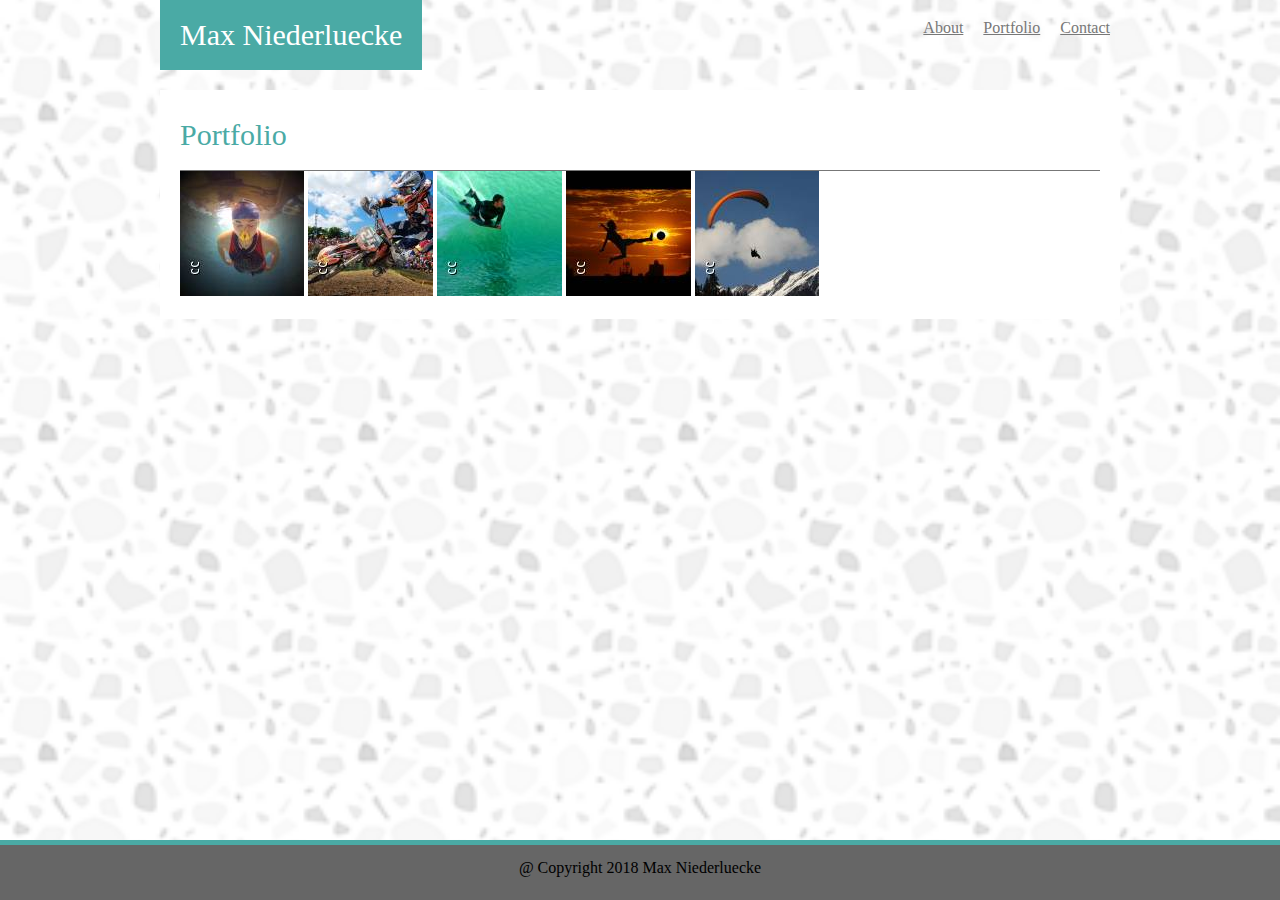
==== portfolio.html @ 9767a78e "Update" ====
<!DOCTYPE html>
<html lang="en-us">
<head>
	<meta charset="UTF-8">
	<title>Max Niederluecke's Portfolio</title>
	<link rel="stylesheet" type="text/css" href="assets/css/reset.css">
	<link rel="stylesheet" type="text/css" href="assets/css/style.css">
</head>

<body>
	<div class="bg">
	<div class="container">
	<header>
		<h1 class="name">Max Niederluecke</h1>
		<nav>
			<a href="index.html">About</a>
			<a href="portfolio.html">Portfolio</a>
			<a href="contact.html">Contact</a>
		</nav>
	</header>

	<section class="middle">
		<h1 class="page">Portfolio</h1>
		<img src="assets/images/cc-2.jpeg">
		<img src="assets/images/cc-4.jpeg">
		<img src="assets/images/cc-5.jpeg">
		<img src="assets/images/cc-6.jpeg">
		<img src="assets/images/cc.jpeg">
	</section>
	</div>
		<footer>&#64; Copyright 2018 Max Niederluecke</footer>
	</div>		
</body>

</html>
---- assets/css/style.css ----
body, html {
	height: 100%;
}

.bg {
	background-image: url("../images/light-grey-terrazzo.png");
	height: 100%; 
	background-position: center;
    background-repeat: no-repeat;
    background-size: cover;
}


.container {
	width: 960px;
	margin-left: auto;
	margin-right: auto;
}

.header {
	width: 100%;
	background: #ffffff;
}

.name {	
	background: #4aaaa5;
	color: #ffffff;
	float: left;
	padding: 20px;
	font-size: 30px;
	font-family: 'Georgia', Times, Times New Roman, serif;
	margin-bottom: 20px;
}

nav {
	float: right;
	color: #777777;
	padding: 0px 0px;
	margin: 0px 0px;
	position: relative;
	top: 20px
}

.page {
	clear: both;
	color: #4aaaa5;
	background: #ffffff;
	font-size: 30px;
	font-family: 'Georgia', Times, Times New Roman, serif;
	margin-top: 10px;
	padding-bottom: 20px;
	border-bottom: solid 1px #777777;
}

p {
	background-color: #ffffff;
	height: auto;
	padding-top: 20px;
}

section {
	background-color: #ffffff;
	clear: both;
	color: #777777;
	margin: 10px 0px 10px 0px;
	padding: 20px;
}

a {
	float: left;
	margin: 0px 10px;
	color: #777777;
}

footer {
	clear: both;
	padding-top: 15px;
	padding-bottom: 0px;
	height: 40px;
	background-color: #666666;
	width: 100%;
	border-top: 5px solid #4aaaa5;
	text-align: center;
	position: absolute;
	bottom: 0px;
}

.row {
	min-width: 100%;
	background-color: #ffffff;
}

.photo {
	height: 20%;
	width: 20%;
	float: left;
	padding-right: 20px;
}
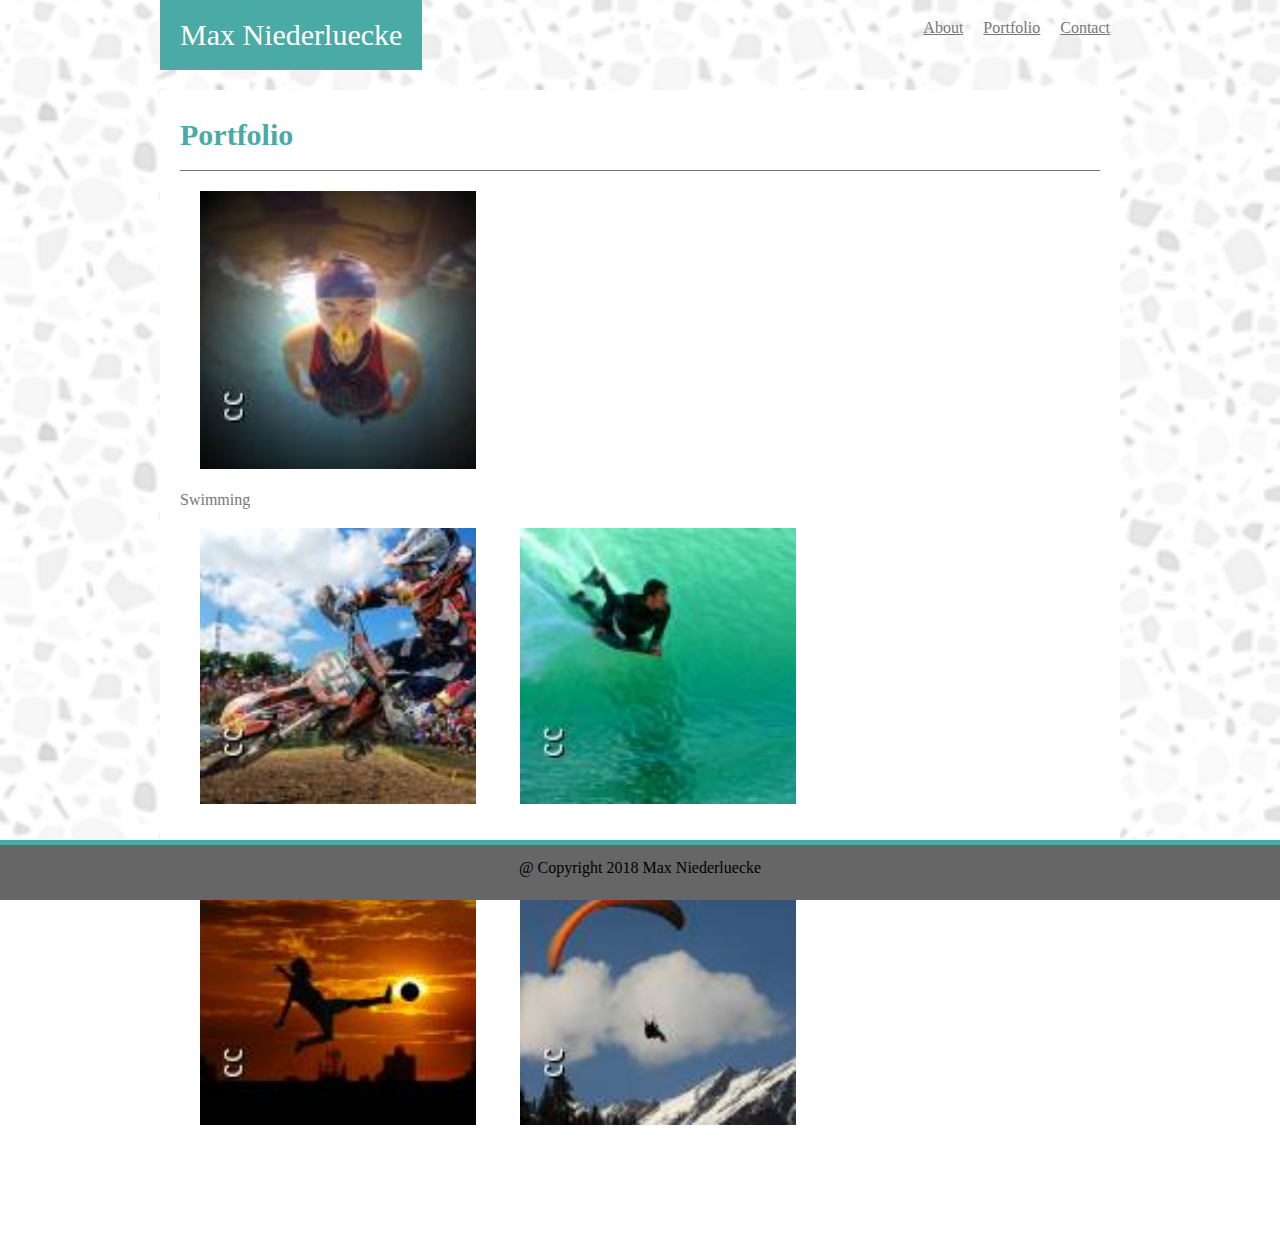
==== commit 37b06e6c: "Fixed some styling" ====
--- a/portfolio.html
+++ b/portfolio.html
@@ -21,11 +21,18 @@
 
 	<section class="middle">
 		<h1 class="page">Portfolio</h1>
-		<img src="assets/images/cc-2.jpeg">
-		<img src="assets/images/cc-4.jpeg">
-		<img src="assets/images/cc-5.jpeg">
-		<img src="assets/images/cc-6.jpeg">
-		<img src="assets/images/cc.jpeg">
+<!-- Can't get the text to position over the image -->
+		<div class="cont">
+  			<img class="port" id="a" src="assets/images/cc-2.jpeg">
+  			<div class="text-block"> 
+    			<h3>Swimming</h3>
+ 			</div>
+		</div>
+		
+		<img class="port" id="b" src="assets/images/cc-4.jpeg">
+		<img class="port" id="c" src="assets/images/cc-5.jpeg">
+		<img class="port" id="d" src="assets/images/cc-6.jpeg">
+		<img class="port" id="e" src="assets/images/cc.jpeg">
 	</section>
 	</div>
 		<footer>&#64; Copyright 2018 Max Niederluecke</footer>
--- a/assets/css/style.css
+++ b/assets/css/style.css
@@ -50,12 +50,15 @@
 	margin-top: 10px;
 	padding-bottom: 20px;
 	border-bottom: solid 1px #777777;
+	font-weight: bold;
 }
 
 p {
 	background-color: #ffffff;
 	height: auto;
 	padding-top: 20px;
+	font-family: 'Arial', 'Helvetica Neue', Helvetica, sans-serif;
+	color: #777777
 }
 
 section {
@@ -81,7 +84,7 @@
 	width: 100%;
 	border-top: 5px solid #4aaaa5;
 	text-align: center;
-	position: absolute;
+	position: sticky;
 	bottom: 0px;
 }
 
@@ -97,3 +100,75 @@
 	padding-right: 20px;
 }
 
+form {
+	padding-top: 20px;
+	font-family: 'Arial', 'Helvetica Neue', Helvetica, sans-serif;
+	color: #777777;
+	font-size: 20px;
+}
+
+input {
+	padding: 10px 10px;
+	margin-top: 10px;
+	margin-bottom: 10px;
+	width: 900px;
+}
+
+#message {
+	padding-bottom: 100px;
+}
+
+.port {
+	float: left: 
+	padding: 20px;
+	width: 30%;
+	height: 30%;
+	overflow: auto;
+}
+
+#a {
+	padding: 20px;
+}
+
+#b {
+	padding: 20px;
+}
+
+#c {
+	padding: 20px;
+}
+
+#d {
+	padding: 20px;
+}
+
+#e {
+	padding: 20px;
+}
+
+.im {
+	{
+    position: relative;
+    text-align: center;
+}
+
+.imgcon {
+	width: 150px;
+	height: 150px;
+	overflow: auto;
+}
+
+
+.cont {
+    position: relative;
+}
+
+.text-block {
+    position: absolute;
+    bottom: 20px;
+    right: 20px;
+    background-color: black;
+    color: white;
+    padding-left: 20px;
+    padding-right: 20px;
+}